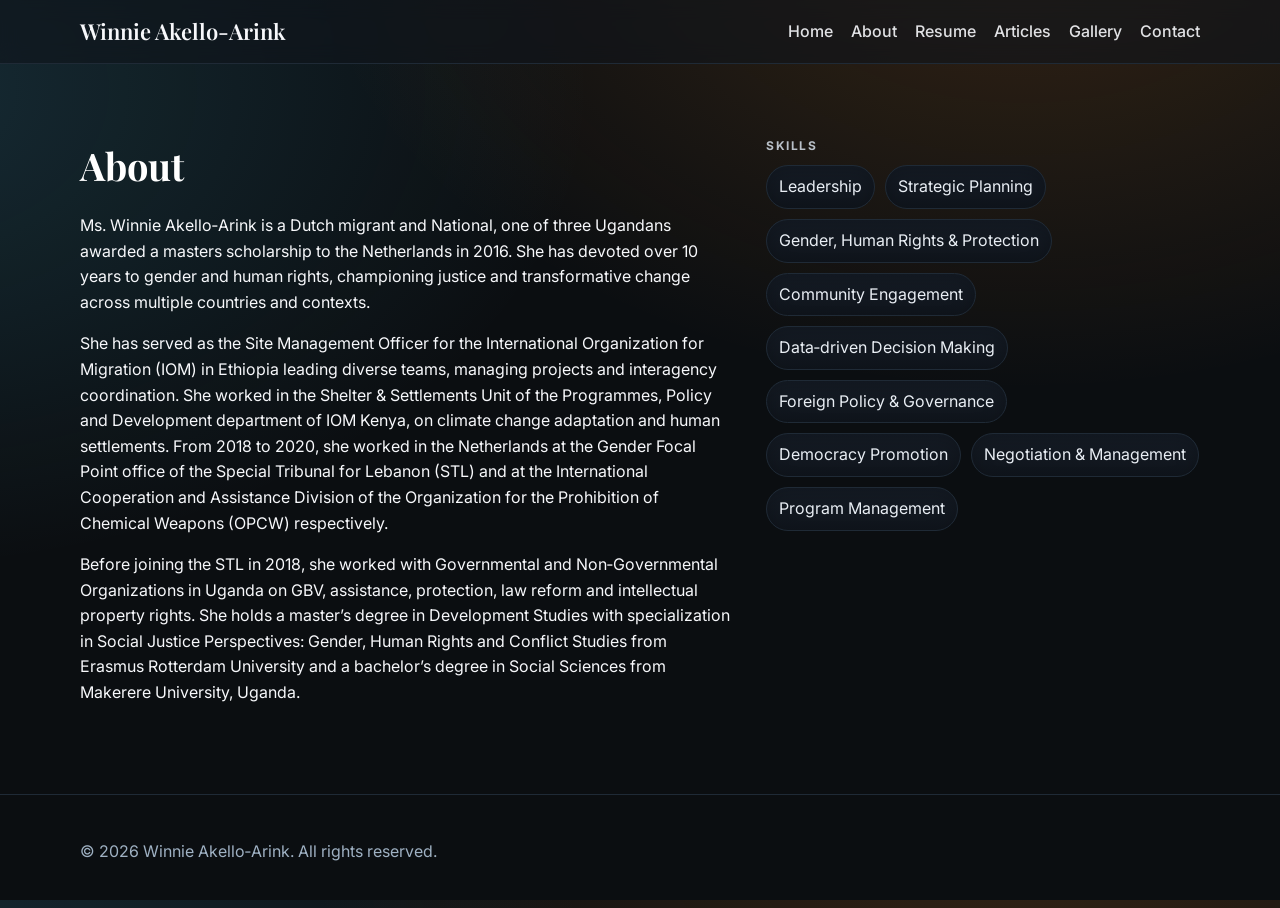
==== about.html @ bb51bfc0 "Initial commit: existing static site files Co-Authored-By: Claude Opus 4.6 <noreply@anthropic.com>" ====
<!doctype html>
<html lang="en">
<head>
  <meta charset="utf-8" />
  <meta name="viewport" content="width=device-width, initial-scale=1" />
  <title>About — Winnie Akello‑Arink</title>
  <link rel="preconnect" href="https://fonts.googleapis.com">
  <link rel="preconnect" href="https://fonts.gstatic.com" crossorigin>
  <link href="https://fonts.googleapis.com/css2?family=Inter:wght@300;400;500;600;700&family=Playfair+Display:wght@500;600;700&display=swap" rel="stylesheet">
  <link rel="stylesheet" href="styles.css" />
</head>
<body>
  <header class="site-header">
    <div class="container">
      <a class="brand" href="index.html">Winnie Akello‑Arink</a>
      <nav class="site-nav" aria-label="Primary">
        <button class="nav-toggle" aria-expanded="false" aria-controls="nav-menu">☰</button>
        <ul id="nav-menu">
          <li><a href="index.html">Home</a></li>
          <li><a href="about.html">About</a></li>
          <li><a href="resume.html">Resume</a></li>
          <li><a href="articles.html">Articles</a></li>
          <li><a href="gallery.html">Gallery</a></li>
          <li><a href="contact.html">Contact</a></li>
        </ul>
      </nav>
    </div>
  </header>

  <main>
    <section class="section">
      <div class="container two-col">
        <div>
          <h1 class="section-title">About</h1>
          <p>Ms. Winnie Akello‑Arink is a Dutch migrant and National, one of three Ugandans awarded a masters scholarship to the Netherlands in 2016. She has devoted over 10 years to gender and human rights, championing justice and transformative change across multiple countries and contexts.</p>
          <p>She has served as the Site Management Officer for the International Organization for Migration (IOM) in Ethiopia leading diverse teams, managing projects and interagency coordination. She worked in the Shelter &amp; Settlements Unit of the Programmes, Policy and Development department of IOM Kenya, on climate change adaptation and human settlements. From 2018 to 2020, she worked in the Netherlands at the Gender Focal Point office of the Special Tribunal for Lebanon (STL) and at the International Cooperation and Assistance Division of the Organization for the Prohibition of Chemical Weapons (OPCW) respectively.</p>
          <p>Before joining the STL in 2018, she worked with Governmental and Non‑Governmental Organizations in Uganda on GBV, assistance, protection, law reform and intellectual property rights. She holds a master’s degree in Development Studies with specialization in Social Justice Perspectives: Gender, Human Rights and Conflict Studies from Erasmus Rotterdam University and a bachelor’s degree in Social Sciences from Makerere University, Uganda.</p>
        </div>
        <aside>
          <h3 class="eyebrow">Skills</h3>
          <ul class="skill-list">
            <li>Leadership</li>
            <li>Strategic Planning</li>
            <li>Gender, Human Rights &amp; Protection</li>
            <li>Community Engagement</li>
            <li>Data‑driven Decision Making</li>
            <li>Foreign Policy &amp; Governance</li>
            <li>Democracy Promotion</li>
            <li>Negotiation &amp; Management</li>
            <li>Program Management</li>
          </ul>
        </aside>
      </div>
    </section>
  </main>

  <footer class="site-footer">
    <div class="container">
      <p>© <span id="year"></span> Winnie Akello‑Arink. All rights reserved.</p>
    </div>
  </footer>

  <script src="script.js"></script>
</body>
</html>
---- styles.css ----
/* Theme */
:root {
  --bg: #0b0e11; /* deep ink */
  --bg-soft: #10151b;
  --text: #f7f8fb; /* near white */
  --muted: #b9c0c8;
  --primary: #f08a24; /* warm amber */
  --primary-ink: #d97514;
  --accent: #4cc9f0; /* cyan accent */
  --surface: #131922;
  --surface-2: #0f141b;
  --border: #1f2a36;
  --radius: 14px;
  --shadow: 0 14px 50px rgba(0, 0, 0, 0.45);
}

* { box-sizing: border-box; }
html, body { height: 100%; }
body {
  margin: 0;
  font-family: Inter, system-ui, -apple-system, Segoe UI, Roboto, Helvetica, Arial, "Apple Color Emoji", "Segoe UI Emoji";
  line-height: 1.6;
  color: var(--text);
  background: radial-gradient(1200px 800px at 80% -10%, rgba(240,138,36,0.18), transparent 60%), radial-gradient(1200px 800px at -10% 10%, rgba(76,201,240,0.16), transparent 60%), var(--bg);
  -webkit-font-smoothing: antialiased;
  -moz-osx-font-smoothing: grayscale;
}

img { max-width: 100%; height: auto; display: block; border-radius: 12px; }

.container {
  width: min(1120px, 92%);
  margin-inline: auto;
}

/* Header */
.site-header {
  position: sticky;
  top: 0;
  z-index: 100;
  background: rgba(16, 21, 27, 0.6);
  backdrop-filter: blur(10px);
  border-bottom: 1px solid var(--border);
}
.site-header .container {
  display: flex;
  align-items: center;
  justify-content: space-between;
  padding: 14px 0;
}
.brand {
  font-family: "Playfair Display", Georgia, serif;
  font-weight: 600;
  font-size: 22px;
  color: var(--text);
  text-decoration: none;
}
.site-nav ul {
  display: flex;
  gap: 18px;
  list-style: none;
  margin: 0;
  padding: 0;
}
.site-nav a { text-decoration: none; color: var(--text); font-weight: 500; opacity: .9; }
.site-nav a:hover { color: var(--accent); opacity: 1; }

.nav-toggle { display: none; }
@media (max-width: 760px) {
  .nav-toggle { display: inline-flex; background: none; border: 1px solid var(--border); padding: 6px 10px; border-radius: 10px; }
  .site-nav ul { display: none; position: absolute; right: 4%; top: 60px; flex-direction: column; background: var(--bg); padding: 14px; border: 1px solid var(--border); border-radius: 12px; box-shadow: var(--shadow); }
  .site-nav ul.open { display: flex; }
}

/* Hero - full bleed */
.hero-section { padding: 0; position: relative; }
.hero-full { min-height: 80vh; display: grid; align-items: center; }
.hero-bg { position: absolute; inset: 0; overflow: hidden; }
.hero-bg::after { content: ""; position: absolute; inset: 0; background: linear-gradient(180deg, rgba(11,14,17,0.08) 0%, rgba(11,14,17,0.45) 45%, rgba(11,14,17,0.85) 100%); }
.hero-bg img { width: 100%; height: 100%; object-fit: cover; object-position: center 30%; filter: saturate(0.95) contrast(1.05) brightness(0.86); transform: scale(1); }
.hero-grid { position: relative; padding: 96px 0 48px; }
.hero-grid.home-center { justify-items: center; text-align: center; }
.display { color: #fff; text-shadow: 0 2px 30px rgba(0,0,0,0.4); }
.subtitle { color: var(--muted); max-width: 60ch; }
.hero-cta { display: flex; gap: 12px; }

.hero-media img { width: 100%; aspect-ratio: 4/3; object-fit: cover; }

/* Buttons */
.btn { display: inline-flex; align-items: center; gap: 8px; padding: 10px 16px; border-radius: 12px; border: 1px solid var(--border); color: var(--text); text-decoration: none; font-weight: 600; border-color: rgba(255,255,255,0.2); color: var(--text); background: rgba(255,255,255,0.03); }
.btn:hover { border-color: rgba(255,255,255,0.35); }
.btn.primary { background: linear-gradient(180deg, var(--primary) 0%, var(--primary-ink) 100%); border-color: transparent; }

/* Sections */
.section { padding: 72px 0; }
.section.alt { background: linear-gradient(0deg, rgba(255,255,255,0.02), rgba(255,255,255,0.02)); }
.section-title { font-family: "Playfair Display", Georgia, serif; font-size: clamp(26px, 4vw, 38px); margin: 0 0 16px; color: #fff; }
.lead { color: var(--muted); margin: 0 0 18px; }
.eyebrow { color: var(--muted); text-transform: uppercase; letter-spacing: .12em; font-size: 12px; margin: 0 0 8px; }

.two-col { display: grid; grid-template-columns: 1.2fr .8fr; gap: 36px; align-items: start; }
@media (max-width: 900px) {
  .hero-grid, .two-col { grid-template-columns: 1fr; }
}
@media (min-width: 1100px) {
  .hero-full { min-height: 64vh; }
  .hero-bg img { transform: scale(0.82); object-position: center 10%; }
}
@media (max-width: 600px) {
  .hero-full { min-height: 60vh; }
  .hero-bg img { transform: scale(0.98); object-position: center 25%; }
}

/* Cards */
.cards { display: grid; grid-template-columns: repeat(4, 1fr); gap: 18px; }
.card { background: linear-gradient(180deg, var(--surface), var(--surface-2)); border: 1px solid var(--border); border-radius: var(--radius); padding: 18px; box-shadow: var(--shadow); }
.card h3 { margin: 4px 0 6px; font-size: 18px; color: #fff; }
.card p { margin: 0; color: var(--muted); }
@media (max-width: 1024px) {
  .cards { grid-template-columns: repeat(2, 1fr); }
}
@media (max-width: 560px) {
  .cards { grid-template-columns: 1fr; }
}

/* Timeline */
.timeline { display: grid; gap: 18px; border-left: 2px solid var(--border); padding-left: 18px; border-left-color: #233042; }
.t-item { background: linear-gradient(180deg, #121825, #0f141b); border: 1px solid var(--border); border-radius: 12px; padding: 14px 16px; box-shadow: var(--shadow); position: relative; }
.t-item::before { content: ""; position: absolute; left: -23px; top: 16px; width: 10px; height: 10px; background: var(--accent); border-radius: 50%; box-shadow: 0 0 0 4px rgba(76,201,240,0.15); }
.t-meta { color: #9fb1c3; font-size: 13px; }
.t-title { margin: 4px 0 6px; font-weight: 700; }

.resume-actions { margin-top: 16px; }

/* Gallery */
.gallery-grid { display: grid; grid-template-columns: repeat(3, 1fr); gap: 12px; }
.gallery-grid img { aspect-ratio: 3/2; object-fit: cover; border: 1px solid var(--border); }
@media (max-width: 900px) {
  .gallery-grid { grid-template-columns: repeat(2, 1fr); }
}
@media (max-width: 560px) {
  .gallery-grid { grid-template-columns: 1fr; }
}

/* Gallery - playful masonry */
.gallery-grid.masonry { column-count: 3; column-gap: 14px; }
.gallery-grid.masonry img { width: 100%; height: auto; margin: 0 0 14px; break-inside: avoid; border-radius: 12px; border: 1px solid var(--border); box-shadow: var(--shadow); }
@media (max-width: 1100px) { .gallery-grid.masonry { column-count: 2; } }
@media (max-width: 640px) { .gallery-grid.masonry { column-count: 1; } }

/* Forms */
.contact-list { list-style: none; margin: 0; padding: 0; display: grid; gap: 8px; }
.contact-form { display: grid; gap: 12px; background: linear-gradient(180deg, #121825, #0f141b); border: 1px solid var(--border); border-radius: 12px; padding: 16px; box-shadow: var(--shadow); }
label { display: grid; gap: 6px; font-weight: 600; }
input, textarea { width: 100%; padding: 10px 12px; border: 1px solid var(--border); border-radius: 10px; font: inherit; background: #0f141b; color: var(--text); border-color: #203041; }
input::placeholder, textarea::placeholder { color: #6e7b86; }

/* Footer */
.site-footer { border-top: 1px solid var(--border); padding: 28px 0; color: #9fb1c3; }

/* About */
.two-col { grid-template-columns: 1.2fr .8fr; }
.skill-list { display: flex; flex-wrap: wrap; gap: 10px; padding: 0; margin: 10px 0 0; list-style: none; }
.skill-list li { background: linear-gradient(180deg, #161d27, #0f141b); border: 1px solid var(--border); color: #e9eef4; padding: 8px 12px; border-radius: 999px; box-shadow: 0 8px 18px rgba(0,0,0,0.2) inset; }

/* Hero - centered portrait (Home) */
.hero-centered { padding: 72px 0 84px; }
.hero-center { display: grid; justify-items: center; text-align: center; gap: 16px; }
.hero-portrait { width: min(360px, 70vw); max-height: 60vh; height: auto; border-radius: 18px; border: 1px solid var(--border); box-shadow: 0 20px 60px rgba(0,0,0,0.45); background: #0f141b; }
.hero-center .display { margin-top: 8px; }
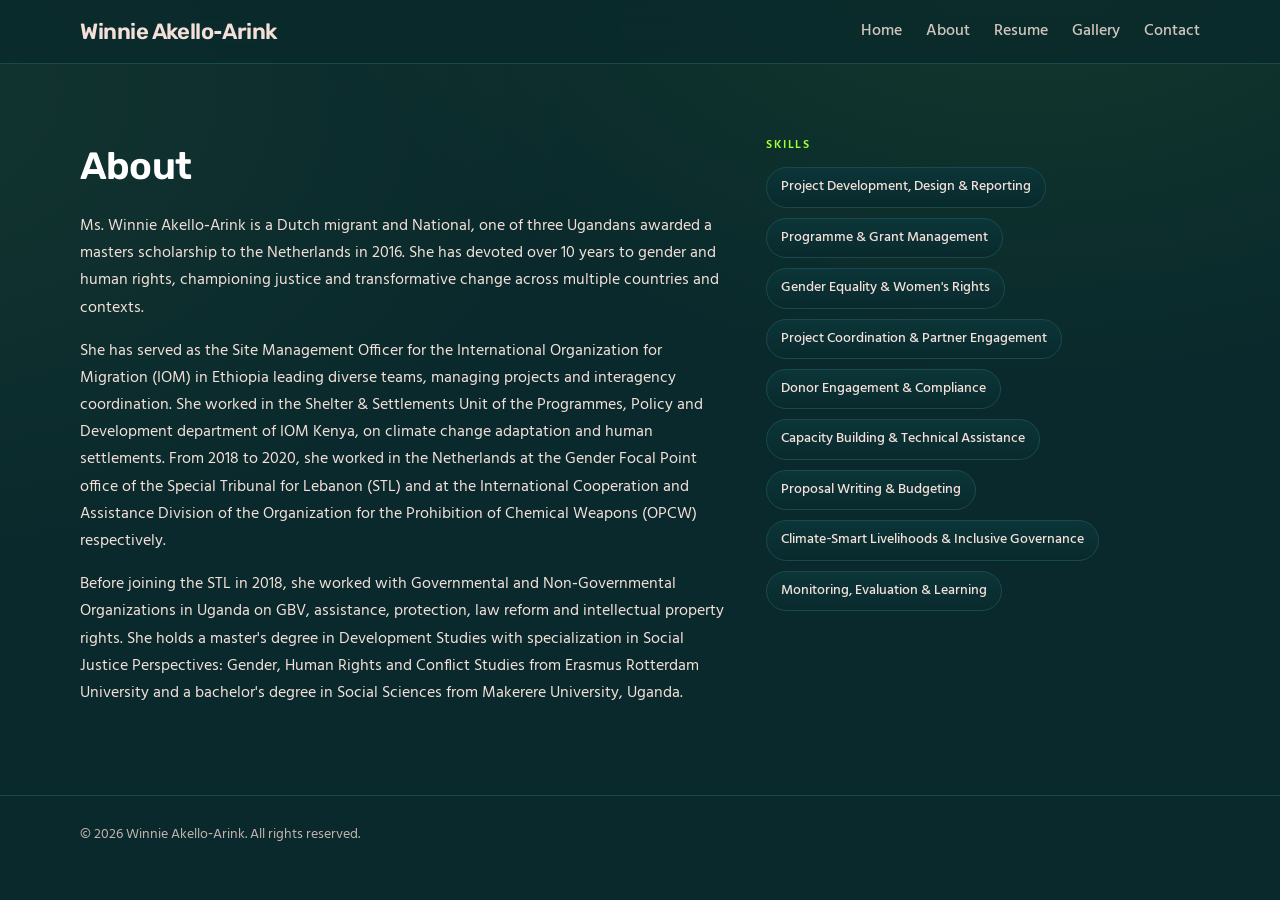
==== commit 22b702c8: "Redesign site with WordPress-inspired teal + lime green theme - Full CSS overhaul: dark teal backgro" ====
--- a/about.html
+++ b/about.html
@@ -4,9 +4,11 @@
   <meta charset="utf-8" />
   <meta name="viewport" content="width=device-width, initial-scale=1" />
   <title>About — Winnie Akello‑Arink</title>
+  <meta name="description" content="About Winnie Akello‑Arink — Gender & Migration Policy Leader" />
+  <link rel="icon" type="image/png" href="assets/images/Site icon.png" />
   <link rel="preconnect" href="https://fonts.googleapis.com">
   <link rel="preconnect" href="https://fonts.gstatic.com" crossorigin>
-  <link href="https://fonts.googleapis.com/css2?family=Inter:wght@300;400;500;600;700&family=Playfair+Display:wght@500;600;700&display=swap" rel="stylesheet">
+  <link href="https://fonts.googleapis.com/css2?family=Hind:wght@300;400;500;600;700&family=Rubik:wght@400;500;600;700&display=swap" rel="stylesheet">
   <link rel="stylesheet" href="styles.css" />
 </head>
 <body>
@@ -19,7 +21,6 @@
           <li><a href="index.html">Home</a></li>
           <li><a href="about.html">About</a></li>
           <li><a href="resume.html">Resume</a></li>
-          <li><a href="articles.html">Articles</a></li>
           <li><a href="gallery.html">Gallery</a></li>
           <li><a href="contact.html">Contact</a></li>
         </ul>
@@ -30,24 +31,24 @@
   <main>
     <section class="section">
       <div class="container two-col">
-        <div>
+        <div class="about-content">
           <h1 class="section-title">About</h1>
           <p>Ms. Winnie Akello‑Arink is a Dutch migrant and National, one of three Ugandans awarded a masters scholarship to the Netherlands in 2016. She has devoted over 10 years to gender and human rights, championing justice and transformative change across multiple countries and contexts.</p>
           <p>She has served as the Site Management Officer for the International Organization for Migration (IOM) in Ethiopia leading diverse teams, managing projects and interagency coordination. She worked in the Shelter &amp; Settlements Unit of the Programmes, Policy and Development department of IOM Kenya, on climate change adaptation and human settlements. From 2018 to 2020, she worked in the Netherlands at the Gender Focal Point office of the Special Tribunal for Lebanon (STL) and at the International Cooperation and Assistance Division of the Organization for the Prohibition of Chemical Weapons (OPCW) respectively.</p>
-          <p>Before joining the STL in 2018, she worked with Governmental and Non‑Governmental Organizations in Uganda on GBV, assistance, protection, law reform and intellectual property rights. She holds a master’s degree in Development Studies with specialization in Social Justice Perspectives: Gender, Human Rights and Conflict Studies from Erasmus Rotterdam University and a bachelor’s degree in Social Sciences from Makerere University, Uganda.</p>
+          <p>Before joining the STL in 2018, she worked with Governmental and Non‑Governmental Organizations in Uganda on GBV, assistance, protection, law reform and intellectual property rights. She holds a master's degree in Development Studies with specialization in Social Justice Perspectives: Gender, Human Rights and Conflict Studies from Erasmus Rotterdam University and a bachelor's degree in Social Sciences from Makerere University, Uganda.</p>
         </div>
         <aside>
           <h3 class="eyebrow">Skills</h3>
           <ul class="skill-list">
-            <li>Leadership</li>
-            <li>Strategic Planning</li>
-            <li>Gender, Human Rights &amp; Protection</li>
-            <li>Community Engagement</li>
-            <li>Data‑driven Decision Making</li>
-            <li>Foreign Policy &amp; Governance</li>
-            <li>Democracy Promotion</li>
-            <li>Negotiation &amp; Management</li>
-            <li>Program Management</li>
+            <li>Project Development, Design &amp; Reporting</li>
+            <li>Programme &amp; Grant Management</li>
+            <li>Gender Equality &amp; Women's Rights</li>
+            <li>Project Coordination &amp; Partner Engagement</li>
+            <li>Donor Engagement &amp; Compliance</li>
+            <li>Capacity Building &amp; Technical Assistance</li>
+            <li>Proposal Writing &amp; Budgeting</li>
+            <li>Climate‑Smart Livelihoods &amp; Inclusive Governance</li>
+            <li>Monitoring, Evaluation &amp; Learning</li>
           </ul>
         </aside>
       </div>
@@ -56,7 +57,7 @@
 
   <footer class="site-footer">
     <div class="container">
-      <p>© <span id="year"></span> Winnie Akello‑Arink. All rights reserved.</p>
+      <p>&copy; <span id="year"></span> Winnie Akello‑Arink. All rights reserved.</p>
     </div>
   </footer>
 
--- a/styles.css
+++ b/styles.css
@@ -1,30 +1,44 @@
+/* ============================================
+   Winnie Akello-Arink — Portfolio Stylesheet
+   Color palette: Dark Teal + Lime Green
+   Typography: Rubik (headings) + Hind (body)
+   ============================================ */
+
 /* Theme */
 :root {
-  --bg: #0b0e11; /* deep ink */
-  --bg-soft: #10151b;
-  --text: #f7f8fb; /* near white */
-  --muted: #b9c0c8;
-  --primary: #f08a24; /* warm amber */
-  --primary-ink: #d97514;
-  --accent: #4cc9f0; /* cyan accent */
-  --surface: #131922;
-  --surface-2: #0f141b;
-  --border: #1f2a36;
+  --bg: #09292C;
+  --bg-soft: #0c3235;
+  --text: #F4E0D9;
+  --muted: #c4b5ae;
+  --primary: #9EFF34;
+  --primary-ink: #7acc1a;
+  --accent: #B6FF67;
+  --surface: #0b3538;
+  --surface-2: #092a2d;
+  --border: #1a4a4e;
   --radius: 14px;
   --shadow: 0 14px 50px rgba(0, 0, 0, 0.45);
+  --transition: 0.25s ease;
 }
 
 * { box-sizing: border-box; }
+html { scroll-behavior: smooth; }
 html, body { height: 100%; }
 body {
   margin: 0;
-  font-family: Inter, system-ui, -apple-system, Segoe UI, Roboto, Helvetica, Arial, "Apple Color Emoji", "Segoe UI Emoji";
+  font-family: Hind, system-ui, -apple-system, Segoe UI, Roboto, Helvetica, Arial, sans-serif;
   line-height: 1.6;
   color: var(--text);
-  background: radial-gradient(1200px 800px at 80% -10%, rgba(240,138,36,0.18), transparent 60%), radial-gradient(1200px 800px at -10% 10%, rgba(76,201,240,0.16), transparent 60%), var(--bg);
+  background:
+    radial-gradient(1200px 800px at 80% -10%, rgba(158, 255, 52, 0.08), transparent 60%),
+    radial-gradient(1200px 800px at -10% 10%, rgba(182, 255, 103, 0.06), transparent 60%),
+    var(--bg);
   -webkit-font-smoothing: antialiased;
   -moz-osx-font-smoothing: grayscale;
 }
+
+a { color: var(--primary); transition: color var(--transition); }
+a:hover { color: var(--accent); }
 
 img { max-width: 100%; height: auto; display: block; border-radius: 12px; }
 
@@ -33,13 +47,14 @@
   margin-inline: auto;
 }
 
-/* Header */
+/* ---- Header ---- */
 .site-header {
   position: sticky;
   top: 0;
   z-index: 100;
-  background: rgba(16, 21, 27, 0.6);
-  backdrop-filter: blur(10px);
+  background: rgba(9, 41, 44, 0.7);
+  backdrop-filter: blur(12px);
+  -webkit-backdrop-filter: blur(12px);
   border-bottom: 1px solid var(--border);
 }
 .site-header .container {
@@ -49,72 +64,184 @@
   padding: 14px 0;
 }
 .brand {
-  font-family: "Playfair Display", Georgia, serif;
+  font-family: Rubik, system-ui, sans-serif;
   font-weight: 600;
   font-size: 22px;
   color: var(--text);
   text-decoration: none;
-}
+  letter-spacing: -0.02em;
+  transition: color var(--transition);
+}
+.brand:hover { color: var(--primary); }
+
 .site-nav ul {
   display: flex;
-  gap: 18px;
+  gap: 24px;
   list-style: none;
   margin: 0;
   padding: 0;
 }
-.site-nav a { text-decoration: none; color: var(--text); font-weight: 500; opacity: .9; }
-.site-nav a:hover { color: var(--accent); opacity: 1; }
-
-.nav-toggle { display: none; }
+.site-nav a {
+  text-decoration: none;
+  color: var(--text);
+  font-weight: 500;
+  opacity: .85;
+  transition: color var(--transition), opacity var(--transition);
+}
+.site-nav a:hover { color: var(--primary); opacity: 1; }
+
+.nav-toggle {
+  display: none;
+  background: none;
+  border: 1px solid var(--border);
+  color: var(--text);
+  padding: 6px 12px;
+  border-radius: 10px;
+  font-size: 18px;
+  cursor: pointer;
+  transition: border-color var(--transition);
+}
+.nav-toggle:hover { border-color: var(--primary); }
+
 @media (max-width: 760px) {
-  .nav-toggle { display: inline-flex; background: none; border: 1px solid var(--border); padding: 6px 10px; border-radius: 10px; }
-  .site-nav ul { display: none; position: absolute; right: 4%; top: 60px; flex-direction: column; background: var(--bg); padding: 14px; border: 1px solid var(--border); border-radius: 12px; box-shadow: var(--shadow); }
+  .nav-toggle { display: inline-flex; }
+  .site-nav ul {
+    display: none;
+    position: absolute;
+    right: 4%;
+    top: 60px;
+    flex-direction: column;
+    background: var(--bg);
+    padding: 16px 20px;
+    border: 1px solid var(--border);
+    border-radius: 12px;
+    box-shadow: var(--shadow);
+    gap: 14px;
+  }
   .site-nav ul.open { display: flex; }
 }
 
-/* Hero - full bleed */
+/* ---- Hero — centered portrait (Home) ---- */
 .hero-section { padding: 0; position: relative; }
-.hero-full { min-height: 80vh; display: grid; align-items: center; }
-.hero-bg { position: absolute; inset: 0; overflow: hidden; }
-.hero-bg::after { content: ""; position: absolute; inset: 0; background: linear-gradient(180deg, rgba(11,14,17,0.08) 0%, rgba(11,14,17,0.45) 45%, rgba(11,14,17,0.85) 100%); }
-.hero-bg img { width: 100%; height: 100%; object-fit: cover; object-position: center 30%; filter: saturate(0.95) contrast(1.05) brightness(0.86); transform: scale(1); }
-.hero-grid { position: relative; padding: 96px 0 48px; }
-.hero-grid.home-center { justify-items: center; text-align: center; }
-.display { color: #fff; text-shadow: 0 2px 30px rgba(0,0,0,0.4); }
-.subtitle { color: var(--muted); max-width: 60ch; }
-.hero-cta { display: flex; gap: 12px; }
-
-.hero-media img { width: 100%; aspect-ratio: 4/3; object-fit: cover; }
-
-/* Buttons */
-.btn { display: inline-flex; align-items: center; gap: 8px; padding: 10px 16px; border-radius: 12px; border: 1px solid var(--border); color: var(--text); text-decoration: none; font-weight: 600; border-color: rgba(255,255,255,0.2); color: var(--text); background: rgba(255,255,255,0.03); }
-.btn:hover { border-color: rgba(255,255,255,0.35); }
-.btn.primary { background: linear-gradient(180deg, var(--primary) 0%, var(--primary-ink) 100%); border-color: transparent; }
-
-/* Sections */
+.hero-centered { padding: 72px 0 84px; }
+.hero-center {
+  display: grid;
+  justify-items: center;
+  text-align: center;
+  gap: 16px;
+}
+.hero-portrait {
+  width: min(360px, 70vw);
+  max-height: 60vh;
+  height: auto;
+  border-radius: 18px;
+  border: 1px solid var(--border);
+  box-shadow: 0 20px 60px rgba(0, 0, 0, 0.45);
+  background: var(--surface);
+  transition: transform var(--transition), box-shadow var(--transition);
+}
+.hero-portrait:hover {
+  transform: translateY(-4px);
+  box-shadow: 0 28px 70px rgba(0, 0, 0, 0.55);
+}
+.display {
+  font-family: Rubik, system-ui, sans-serif;
+  font-size: clamp(32px, 5vw, 52px);
+  font-weight: 600;
+  letter-spacing: -0.02em;
+  line-height: 1.15;
+  color: #fff;
+  margin: 8px 0 0;
+  text-shadow: 0 2px 30px rgba(0, 0, 0, 0.4);
+}
+.subtitle {
+  font-size: clamp(16px, 2.5vw, 20px);
+  color: var(--muted);
+  max-width: 60ch;
+  margin: 0;
+}
+.hero-cta { display: flex; gap: 12px; flex-wrap: wrap; justify-content: center; }
+
+/* ---- Buttons ---- */
+.btn {
+  display: inline-flex;
+  align-items: center;
+  gap: 8px;
+  padding: 10px 20px;
+  border-radius: 12px;
+  border: 1px solid rgba(244, 224, 217, 0.2);
+  color: var(--text);
+  text-decoration: none;
+  font-weight: 600;
+  font-family: Rubik, system-ui, sans-serif;
+  background: rgba(255, 255, 255, 0.03);
+  cursor: pointer;
+  transition: all var(--transition);
+}
+.btn:hover {
+  border-color: rgba(244, 224, 217, 0.4);
+  color: #fff;
+  transform: translateY(-1px);
+}
+.btn.primary {
+  background: linear-gradient(180deg, var(--primary) 0%, var(--primary-ink) 100%);
+  border-color: transparent;
+  color: var(--bg);
+}
+.btn.primary:hover {
+  background: linear-gradient(180deg, var(--accent) 0%, var(--primary) 100%);
+  box-shadow: 0 8px 30px rgba(158, 255, 52, 0.25);
+  color: var(--bg);
+}
+
+/* ---- Sections ---- */
 .section { padding: 72px 0; }
-.section.alt { background: linear-gradient(0deg, rgba(255,255,255,0.02), rgba(255,255,255,0.02)); }
-.section-title { font-family: "Playfair Display", Georgia, serif; font-size: clamp(26px, 4vw, 38px); margin: 0 0 16px; color: #fff; }
-.lead { color: var(--muted); margin: 0 0 18px; }
-.eyebrow { color: var(--muted); text-transform: uppercase; letter-spacing: .12em; font-size: 12px; margin: 0 0 8px; }
-
+.section.alt { background: rgba(255, 255, 255, 0.02); }
+.section-title {
+  font-family: Rubik, system-ui, sans-serif;
+  font-size: clamp(26px, 4vw, 38px);
+  font-weight: 600;
+  letter-spacing: -0.02em;
+  margin: 0 0 16px;
+  color: #fff;
+}
+.lead { color: var(--muted); margin: 0 0 18px; font-size: 17px; }
+.eyebrow {
+  color: var(--primary);
+  text-transform: uppercase;
+  letter-spacing: .12em;
+  font-size: 12px;
+  font-weight: 600;
+  margin: 0 0 8px;
+}
+
+/* ---- Two-column layout ---- */
 .two-col { display: grid; grid-template-columns: 1.2fr .8fr; gap: 36px; align-items: start; }
 @media (max-width: 900px) {
-  .hero-grid, .two-col { grid-template-columns: 1fr; }
-}
-@media (min-width: 1100px) {
-  .hero-full { min-height: 64vh; }
-  .hero-bg img { transform: scale(0.82); object-position: center 10%; }
-}
-@media (max-width: 600px) {
-  .hero-full { min-height: 60vh; }
-  .hero-bg img { transform: scale(0.98); object-position: center 25%; }
-}
-
-/* Cards */
+  .two-col { grid-template-columns: 1fr; }
+}
+
+/* ---- Cards ---- */
 .cards { display: grid; grid-template-columns: repeat(4, 1fr); gap: 18px; }
-.card { background: linear-gradient(180deg, var(--surface), var(--surface-2)); border: 1px solid var(--border); border-radius: var(--radius); padding: 18px; box-shadow: var(--shadow); }
-.card h3 { margin: 4px 0 6px; font-size: 18px; color: #fff; }
+.card {
+  background: linear-gradient(180deg, var(--surface), var(--surface-2));
+  border: 1px solid var(--border);
+  border-radius: var(--radius);
+  padding: 20px;
+  box-shadow: var(--shadow);
+  transition: transform var(--transition), border-color var(--transition);
+}
+.card:hover {
+  transform: translateY(-3px);
+  border-color: rgba(158, 255, 52, 0.3);
+}
+.card h3 {
+  margin: 4px 0 6px;
+  font-family: Rubik, system-ui, sans-serif;
+  font-size: 18px;
+  font-weight: 600;
+  color: #fff;
+}
 .card p { margin: 0; color: var(--muted); }
 @media (max-width: 1024px) {
   .cards { grid-template-columns: repeat(2, 1fr); }
@@ -123,18 +250,78 @@
   .cards { grid-template-columns: 1fr; }
 }
 
-/* Timeline */
-.timeline { display: grid; gap: 18px; border-left: 2px solid var(--border); padding-left: 18px; border-left-color: #233042; }
-.t-item { background: linear-gradient(180deg, #121825, #0f141b); border: 1px solid var(--border); border-radius: 12px; padding: 14px 16px; box-shadow: var(--shadow); position: relative; }
-.t-item::before { content: ""; position: absolute; left: -23px; top: 16px; width: 10px; height: 10px; background: var(--accent); border-radius: 50%; box-shadow: 0 0 0 4px rgba(76,201,240,0.15); }
-.t-meta { color: #9fb1c3; font-size: 13px; }
-.t-title { margin: 4px 0 6px; font-weight: 700; }
-
-.resume-actions { margin-top: 16px; }
-
-/* Gallery */
-.gallery-grid { display: grid; grid-template-columns: repeat(3, 1fr); gap: 12px; }
-.gallery-grid img { aspect-ratio: 3/2; object-fit: cover; border: 1px solid var(--border); }
+/* ---- Timeline ---- */
+.timeline {
+  display: grid;
+  gap: 18px;
+  border-left: 2px solid var(--border);
+  padding-left: 22px;
+}
+.t-item {
+  background: linear-gradient(180deg, var(--surface), var(--surface-2));
+  border: 1px solid var(--border);
+  border-radius: 12px;
+  padding: 16px 18px;
+  box-shadow: var(--shadow);
+  position: relative;
+  transition: border-color var(--transition), transform var(--transition);
+}
+.t-item:hover {
+  border-color: rgba(158, 255, 52, 0.25);
+  transform: translateX(4px);
+}
+.t-item::before {
+  content: "";
+  position: absolute;
+  left: -27px;
+  top: 18px;
+  width: 10px;
+  height: 10px;
+  background: var(--primary);
+  border-radius: 50%;
+  box-shadow: 0 0 0 4px rgba(158, 255, 52, 0.15);
+}
+.t-meta {
+  color: var(--muted);
+  font-size: 13px;
+}
+.t-title {
+  margin: 4px 0 6px;
+  font-family: Rubik, system-ui, sans-serif;
+  font-weight: 600;
+}
+.t-item p { margin: 0; color: var(--muted); font-size: 15px; }
+
+.resume-actions { margin-top: 24px; }
+
+/* ---- Skills ---- */
+.skill-list {
+  display: flex;
+  flex-wrap: wrap;
+  gap: 10px;
+  padding: 0;
+  margin: 12px 0 0;
+  list-style: none;
+}
+.skill-list li {
+  background: linear-gradient(180deg, var(--surface), var(--surface-2));
+  border: 1px solid var(--border);
+  color: var(--text);
+  padding: 8px 14px;
+  border-radius: 999px;
+  font-size: 14px;
+  font-weight: 500;
+  transition: border-color var(--transition), box-shadow var(--transition);
+}
+.skill-list li:hover {
+  border-color: var(--primary);
+  box-shadow: 0 0 16px rgba(158, 255, 52, 0.1);
+}
+
+/* ---- Gallery ---- */
+.gallery-grid { display: grid; grid-template-columns: repeat(3, 1fr); gap: 16px; }
+.gallery-grid img { aspect-ratio: 3/2; object-fit: cover; border: 1px solid var(--border); cursor: pointer; transition: transform var(--transition), border-color var(--transition); }
+.gallery-grid img:hover { transform: scale(1.02); border-color: var(--primary); }
 @media (max-width: 900px) {
   .gallery-grid { grid-template-columns: repeat(2, 1fr); }
 }
@@ -142,29 +329,133 @@
   .gallery-grid { grid-template-columns: 1fr; }
 }
 
-/* Gallery - playful masonry */
-.gallery-grid.masonry { column-count: 3; column-gap: 14px; }
-.gallery-grid.masonry img { width: 100%; height: auto; margin: 0 0 14px; break-inside: avoid; border-radius: 12px; border: 1px solid var(--border); box-shadow: var(--shadow); }
+/* Gallery — masonry */
+.gallery-grid.masonry { display: block; column-count: 3; column-gap: 16px; }
+.gallery-grid.masonry figure {
+  margin: 0 0 16px;
+  break-inside: avoid;
+}
+.gallery-grid.masonry img {
+  width: 100%;
+  height: auto;
+  aspect-ratio: auto;
+  border-radius: 12px;
+  border: 1px solid var(--border);
+  box-shadow: var(--shadow);
+}
+.gallery-grid.masonry figcaption {
+  padding: 8px 4px 0;
+  font-size: 13px;
+  color: var(--muted);
+  line-height: 1.4;
+}
 @media (max-width: 1100px) { .gallery-grid.masonry { column-count: 2; } }
 @media (max-width: 640px) { .gallery-grid.masonry { column-count: 1; } }
 
-/* Forms */
-.contact-list { list-style: none; margin: 0; padding: 0; display: grid; gap: 8px; }
-.contact-form { display: grid; gap: 12px; background: linear-gradient(180deg, #121825, #0f141b); border: 1px solid var(--border); border-radius: 12px; padding: 16px; box-shadow: var(--shadow); }
-label { display: grid; gap: 6px; font-weight: 600; }
-input, textarea { width: 100%; padding: 10px 12px; border: 1px solid var(--border); border-radius: 10px; font: inherit; background: #0f141b; color: var(--text); border-color: #203041; }
-input::placeholder, textarea::placeholder { color: #6e7b86; }
-
-/* Footer */
-.site-footer { border-top: 1px solid var(--border); padding: 28px 0; color: #9fb1c3; }
-
-/* About */
-.two-col { grid-template-columns: 1.2fr .8fr; }
-.skill-list { display: flex; flex-wrap: wrap; gap: 10px; padding: 0; margin: 10px 0 0; list-style: none; }
-.skill-list li { background: linear-gradient(180deg, #161d27, #0f141b); border: 1px solid var(--border); color: #e9eef4; padding: 8px 12px; border-radius: 999px; box-shadow: 0 8px 18px rgba(0,0,0,0.2) inset; }
-
-/* Hero - centered portrait (Home) */
-.hero-centered { padding: 72px 0 84px; }
-.hero-center { display: grid; justify-items: center; text-align: center; gap: 16px; }
-.hero-portrait { width: min(360px, 70vw); max-height: 60vh; height: auto; border-radius: 18px; border: 1px solid var(--border); box-shadow: 0 20px 60px rgba(0,0,0,0.45); background: #0f141b; }
-.hero-center .display { margin-top: 8px; }
+/* ---- Lightbox ---- */
+.lightbox-overlay {
+  position: fixed;
+  inset: 0;
+  z-index: 1000;
+  background: rgba(0, 0, 0, 0.9);
+  display: flex;
+  align-items: center;
+  justify-content: center;
+  padding: 24px;
+  cursor: zoom-out;
+  opacity: 0;
+  visibility: hidden;
+  transition: opacity 0.3s ease, visibility 0.3s ease;
+}
+.lightbox-overlay.active {
+  opacity: 1;
+  visibility: visible;
+}
+.lightbox-overlay img {
+  max-width: 90vw;
+  max-height: 90vh;
+  object-fit: contain;
+  border-radius: 8px;
+  border: none;
+  cursor: default;
+  transform: scale(0.95);
+  transition: transform 0.3s ease;
+}
+.lightbox-overlay.active img {
+  transform: scale(1);
+}
+.lightbox-close {
+  position: absolute;
+  top: 20px;
+  right: 24px;
+  background: none;
+  border: none;
+  color: #fff;
+  font-size: 32px;
+  cursor: pointer;
+  opacity: 0.7;
+  transition: opacity var(--transition);
+  line-height: 1;
+}
+.lightbox-close:hover { opacity: 1; }
+
+/* ---- Forms ---- */
+.contact-list { list-style: none; margin: 0 0 16px; padding: 0; display: grid; gap: 10px; }
+.contact-list a { text-decoration: none; }
+.contact-list a:hover { text-decoration: underline; }
+.contact-form {
+  display: grid;
+  gap: 14px;
+  background: linear-gradient(180deg, var(--surface), var(--surface-2));
+  border: 1px solid var(--border);
+  border-radius: 12px;
+  padding: 20px;
+  box-shadow: var(--shadow);
+}
+label {
+  display: grid;
+  gap: 6px;
+  font-weight: 600;
+  font-family: Rubik, system-ui, sans-serif;
+  font-size: 14px;
+}
+input, textarea {
+  width: 100%;
+  padding: 10px 14px;
+  border: 1px solid var(--border);
+  border-radius: 10px;
+  font: inherit;
+  font-size: 15px;
+  background: var(--surface-2);
+  color: var(--text);
+  transition: border-color var(--transition);
+}
+input:focus, textarea:focus {
+  outline: none;
+  border-color: var(--primary);
+}
+input::placeholder, textarea::placeholder { color: rgba(196, 181, 174, 0.5); }
+
+/* ---- Footer ---- */
+.site-footer {
+  border-top: 1px solid var(--border);
+  padding: 28px 0;
+  color: var(--muted);
+  font-size: 14px;
+}
+.site-footer p { margin: 0; }
+
+/* ---- About page ---- */
+.about-content p {
+  margin: 0 0 16px;
+  line-height: 1.7;
+}
+
+/* ---- Responsive refinements ---- */
+@media (min-width: 1100px) {
+  .hero-centered { padding: 96px 0 108px; }
+}
+@media (max-width: 600px) {
+  .section { padding: 48px 0; }
+  .hero-centered { padding: 48px 0 64px; }
+}
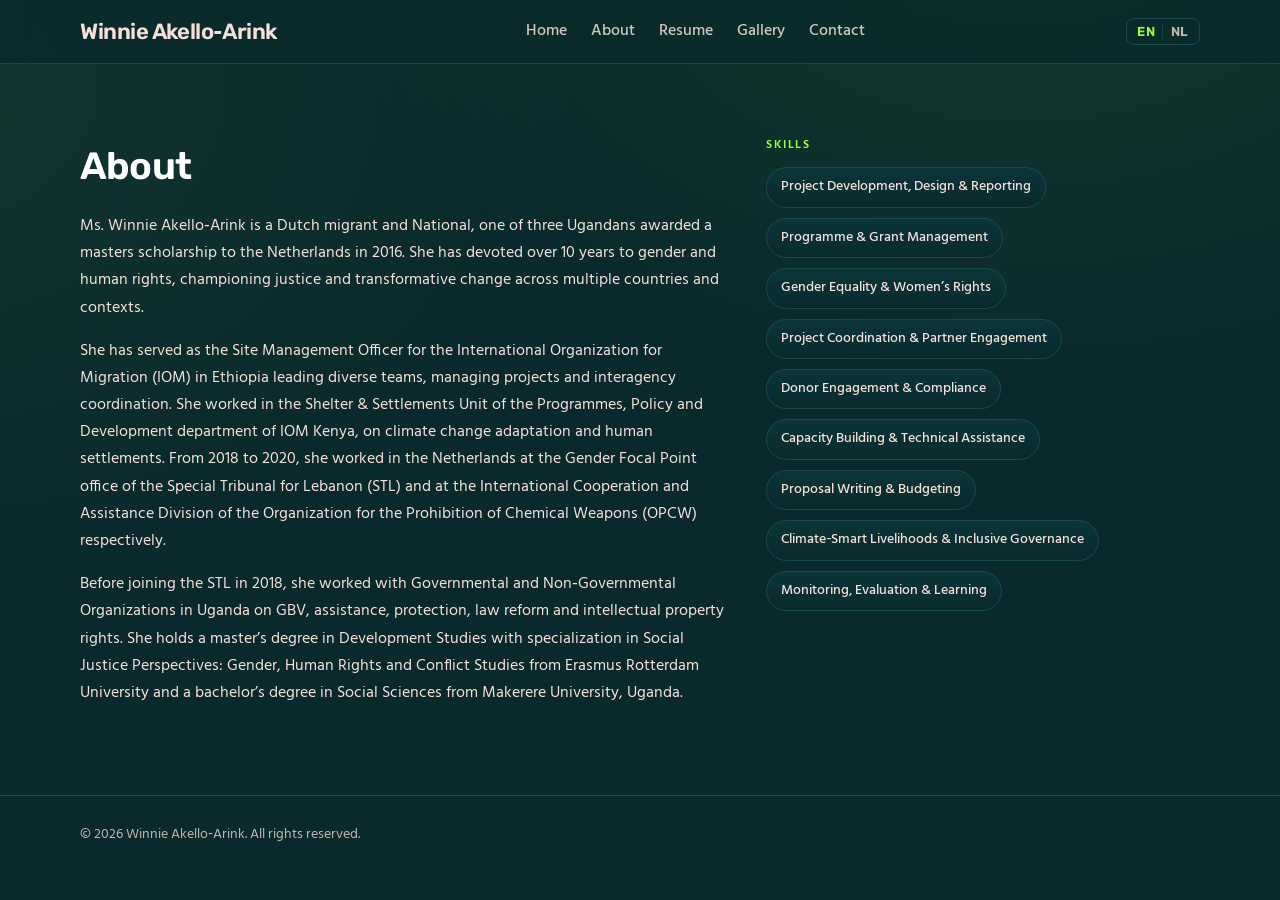
==== commit eb5a3eeb: "Add Dutch (NL) language toggle with EN/NL translations Implement a full i18n system for the portfoli" ====
--- a/about.html
+++ b/about.html
@@ -5,7 +5,6 @@
   <meta name="viewport" content="width=device-width, initial-scale=1" />
   <title>About — Winnie Akello‑Arink</title>
   <meta name="description" content="About Winnie Akello‑Arink — Gender & Migration Policy Leader" />
-  <link rel="icon" type="image/png" href="assets/images/Site icon.png" />
   <link rel="preconnect" href="https://fonts.googleapis.com">
   <link rel="preconnect" href="https://fonts.gstatic.com" crossorigin>
   <link href="https://fonts.googleapis.com/css2?family=Hind:wght@300;400;500;600;700&family=Rubik:wght@400;500;600;700&display=swap" rel="stylesheet">
@@ -18,13 +17,18 @@
       <nav class="site-nav" aria-label="Primary">
         <button class="nav-toggle" aria-expanded="false" aria-controls="nav-menu">☰</button>
         <ul id="nav-menu">
-          <li><a href="index.html">Home</a></li>
-          <li><a href="about.html">About</a></li>
-          <li><a href="resume.html">Resume</a></li>
-          <li><a href="gallery.html">Gallery</a></li>
-          <li><a href="contact.html">Contact</a></li>
+          <li><a href="index.html" data-i18n="nav.home">Home</a></li>
+          <li><a href="about.html" data-i18n="nav.about">About</a></li>
+          <li><a href="resume.html" data-i18n="nav.resume">Resume</a></li>
+          <li><a href="gallery.html" data-i18n="nav.gallery">Gallery</a></li>
+          <li><a href="contact.html" data-i18n="nav.contact">Contact</a></li>
         </ul>
       </nav>
+      <button class="lang-toggle" id="lang-toggle" aria-label="Switch language">
+        <span class="lang-option active" data-lang="en">EN</span>
+        <span class="lang-separator">|</span>
+        <span class="lang-option" data-lang="nl">NL</span>
+      </button>
     </div>
   </header>
 
@@ -32,23 +36,23 @@
     <section class="section">
       <div class="container two-col">
         <div class="about-content">
-          <h1 class="section-title">About</h1>
-          <p>Ms. Winnie Akello‑Arink is a Dutch migrant and National, one of three Ugandans awarded a masters scholarship to the Netherlands in 2016. She has devoted over 10 years to gender and human rights, championing justice and transformative change across multiple countries and contexts.</p>
-          <p>She has served as the Site Management Officer for the International Organization for Migration (IOM) in Ethiopia leading diverse teams, managing projects and interagency coordination. She worked in the Shelter &amp; Settlements Unit of the Programmes, Policy and Development department of IOM Kenya, on climate change adaptation and human settlements. From 2018 to 2020, she worked in the Netherlands at the Gender Focal Point office of the Special Tribunal for Lebanon (STL) and at the International Cooperation and Assistance Division of the Organization for the Prohibition of Chemical Weapons (OPCW) respectively.</p>
-          <p>Before joining the STL in 2018, she worked with Governmental and Non‑Governmental Organizations in Uganda on GBV, assistance, protection, law reform and intellectual property rights. She holds a master's degree in Development Studies with specialization in Social Justice Perspectives: Gender, Human Rights and Conflict Studies from Erasmus Rotterdam University and a bachelor's degree in Social Sciences from Makerere University, Uganda.</p>
+          <h1 class="section-title" data-i18n="about.heading">About</h1>
+          <p data-i18n="about.p1">Ms. Winnie Akello‑Arink is a Dutch migrant and National, one of three Ugandans awarded a masters scholarship to the Netherlands in 2016. She has devoted over 10 years to gender and human rights, championing justice and transformative change across multiple countries and contexts.</p>
+          <p data-i18n="about.p2">She has served as the Site Management Officer for the International Organization for Migration (IOM) in Ethiopia leading diverse teams, managing projects and interagency coordination. She worked in the Shelter &amp; Settlements Unit of the Programmes, Policy and Development department of IOM Kenya, on climate change adaptation and human settlements. From 2018 to 2020, she worked in the Netherlands at the Gender Focal Point office of the Special Tribunal for Lebanon (STL) and at the International Cooperation and Assistance Division of the Organization for the Prohibition of Chemical Weapons (OPCW) respectively.</p>
+          <p data-i18n="about.p3">Before joining the STL in 2018, she worked with Governmental and Non‑Governmental Organizations in Uganda on GBV, assistance, protection, law reform and intellectual property rights. She holds a master's degree in Development Studies with specialization in Social Justice Perspectives: Gender, Human Rights and Conflict Studies from Erasmus Rotterdam University and a bachelor's degree in Social Sciences from Makerere University, Uganda.</p>
         </div>
         <aside>
-          <h3 class="eyebrow">Skills</h3>
+          <h3 class="eyebrow" data-i18n="about.skills.heading">Skills</h3>
           <ul class="skill-list">
-            <li>Project Development, Design &amp; Reporting</li>
-            <li>Programme &amp; Grant Management</li>
-            <li>Gender Equality &amp; Women's Rights</li>
-            <li>Project Coordination &amp; Partner Engagement</li>
-            <li>Donor Engagement &amp; Compliance</li>
-            <li>Capacity Building &amp; Technical Assistance</li>
-            <li>Proposal Writing &amp; Budgeting</li>
-            <li>Climate‑Smart Livelihoods &amp; Inclusive Governance</li>
-            <li>Monitoring, Evaluation &amp; Learning</li>
+            <li data-i18n="about.skill.1">Project Development, Design &amp; Reporting</li>
+            <li data-i18n="about.skill.2">Programme &amp; Grant Management</li>
+            <li data-i18n="about.skill.3">Gender Equality &amp; Women's Rights</li>
+            <li data-i18n="about.skill.4">Project Coordination &amp; Partner Engagement</li>
+            <li data-i18n="about.skill.5">Donor Engagement &amp; Compliance</li>
+            <li data-i18n="about.skill.6">Capacity Building &amp; Technical Assistance</li>
+            <li data-i18n="about.skill.7">Proposal Writing &amp; Budgeting</li>
+            <li data-i18n="about.skill.8">Climate‑Smart Livelihoods &amp; Inclusive Governance</li>
+            <li data-i18n="about.skill.9">Monitoring, Evaluation &amp; Learning</li>
           </ul>
         </aside>
       </div>
@@ -57,10 +61,11 @@
 
   <footer class="site-footer">
     <div class="container">
-      <p>&copy; <span id="year"></span> Winnie Akello‑Arink. All rights reserved.</p>
+      <p>&copy; <span id="year"></span> Winnie Akello‑Arink. <span data-i18n="footer.rights">All rights reserved.</span></p>
     </div>
   </footer>
 
-  <script src="script.js"></script>
+  <script src="translations.js?v=1"></script>
+  <script src="script.js?v=1"></script>
 </body>
 </html>
--- a/styles.css
+++ b/styles.css
@@ -102,6 +102,39 @@
   transition: border-color var(--transition);
 }
 .nav-toggle:hover { border-color: var(--primary); }
+
+/* ---- Language Toggle ---- */
+.lang-toggle {
+  display: inline-flex;
+  align-items: center;
+  gap: 6px;
+  background: none;
+  border: 1px solid var(--border);
+  border-radius: 8px;
+  padding: 5px 10px;
+  cursor: pointer;
+  font-family: Rubik, system-ui, sans-serif;
+  font-size: 13px;
+  font-weight: 600;
+  letter-spacing: 0.04em;
+  transition: border-color var(--transition);
+  margin-left: 12px;
+  flex-shrink: 0;
+}
+.lang-toggle:hover { border-color: var(--primary); }
+.lang-option {
+  color: var(--muted);
+  transition: color var(--transition);
+  cursor: pointer;
+}
+.lang-option.active { color: var(--primary); }
+.lang-option:hover:not(.active) { color: var(--text); }
+.lang-separator {
+  color: var(--border);
+  font-weight: 300;
+  pointer-events: none;
+  user-select: none;
+}
 
 @media (max-width: 760px) {
   .nav-toggle { display: inline-flex; }
@@ -119,6 +152,7 @@
     gap: 14px;
   }
   .site-nav ul.open { display: flex; }
+  .lang-toggle { margin-left: 0; margin-right: 8px; }
 }
 
 /* ---- Hero — centered portrait (Home) ---- */
